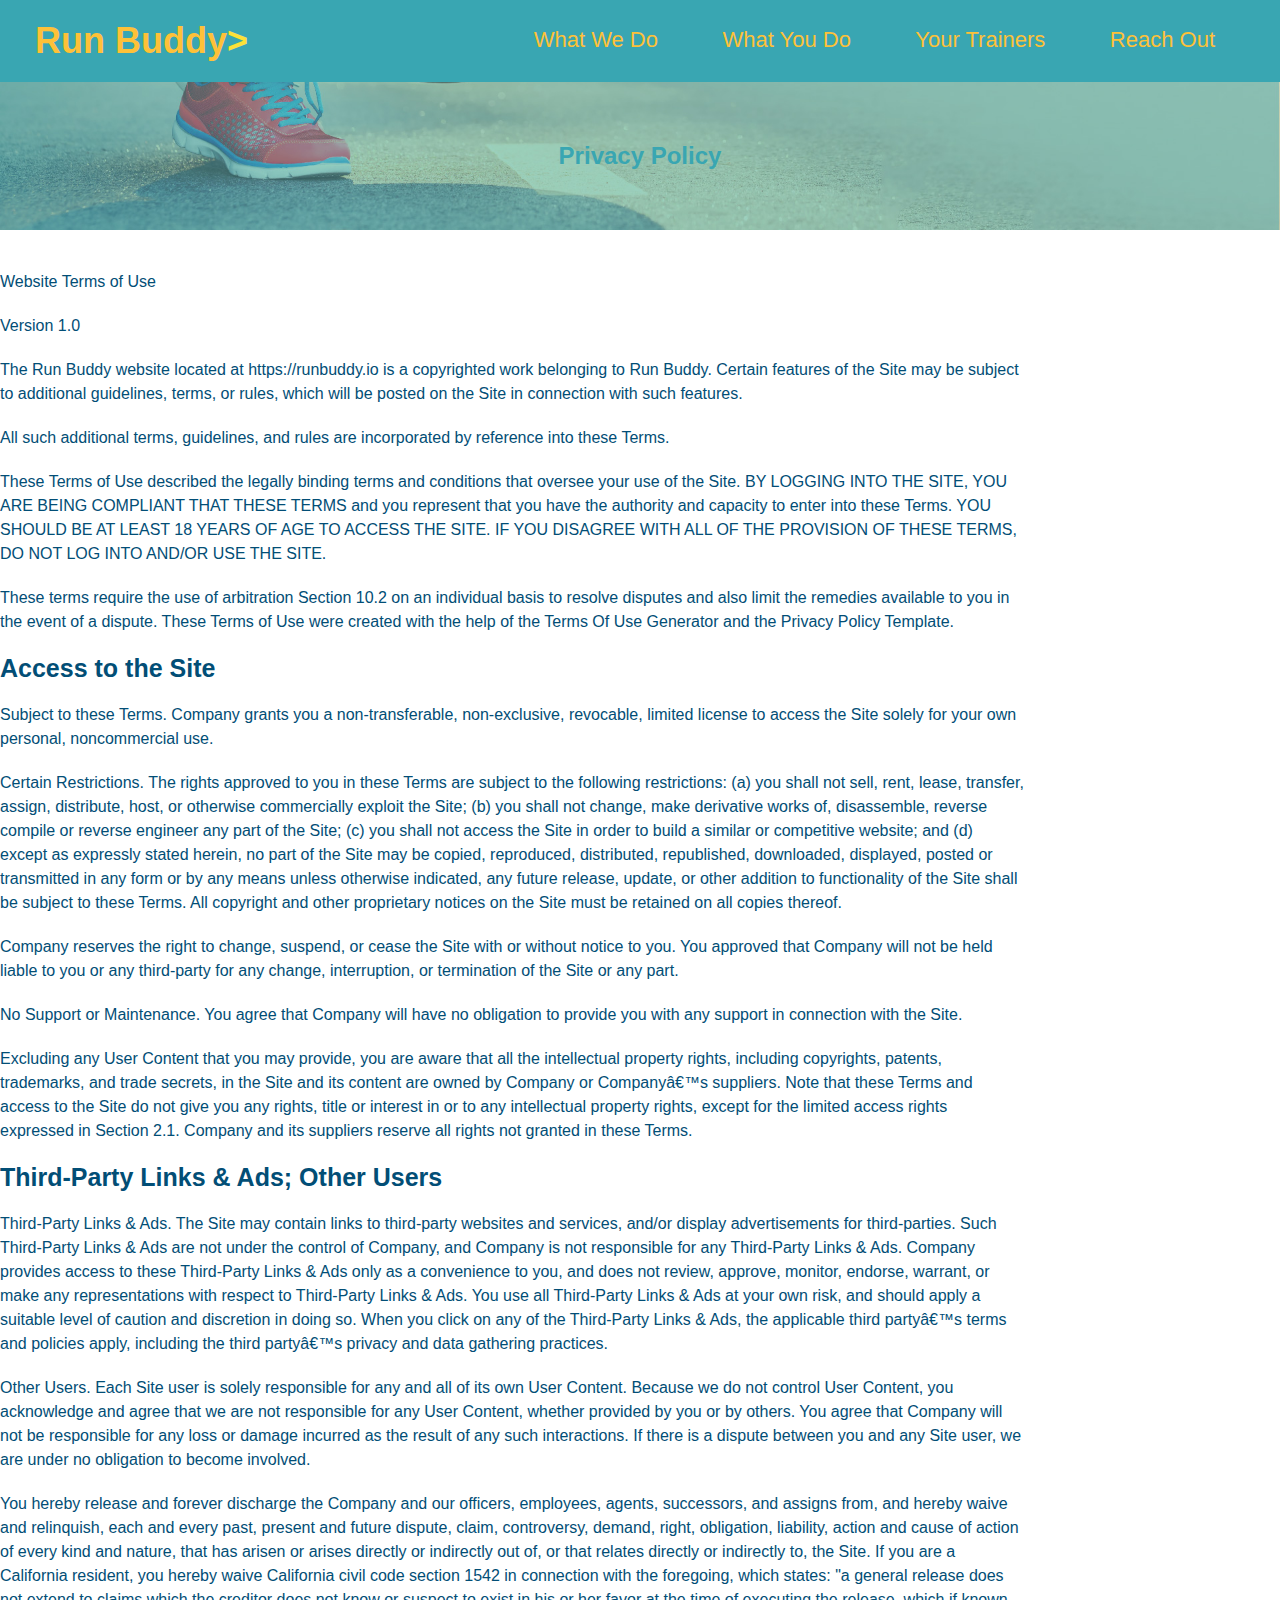
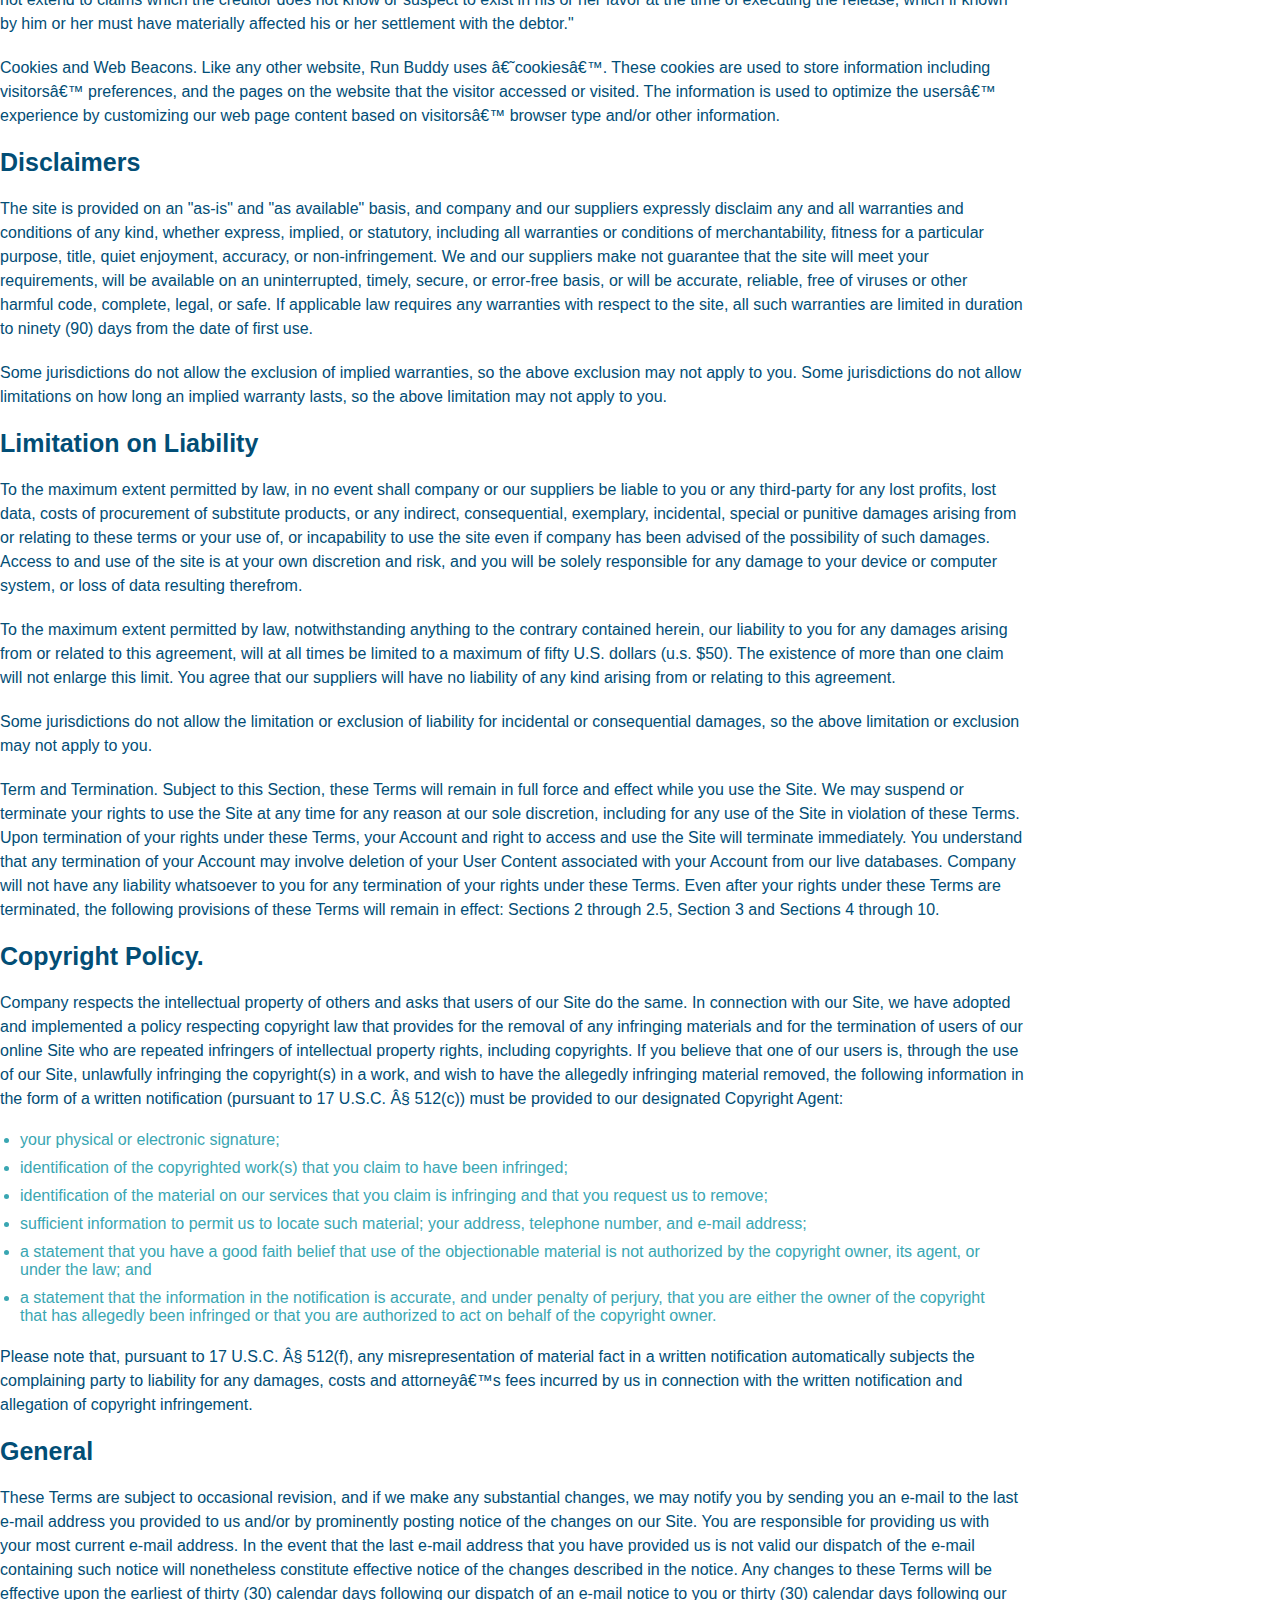
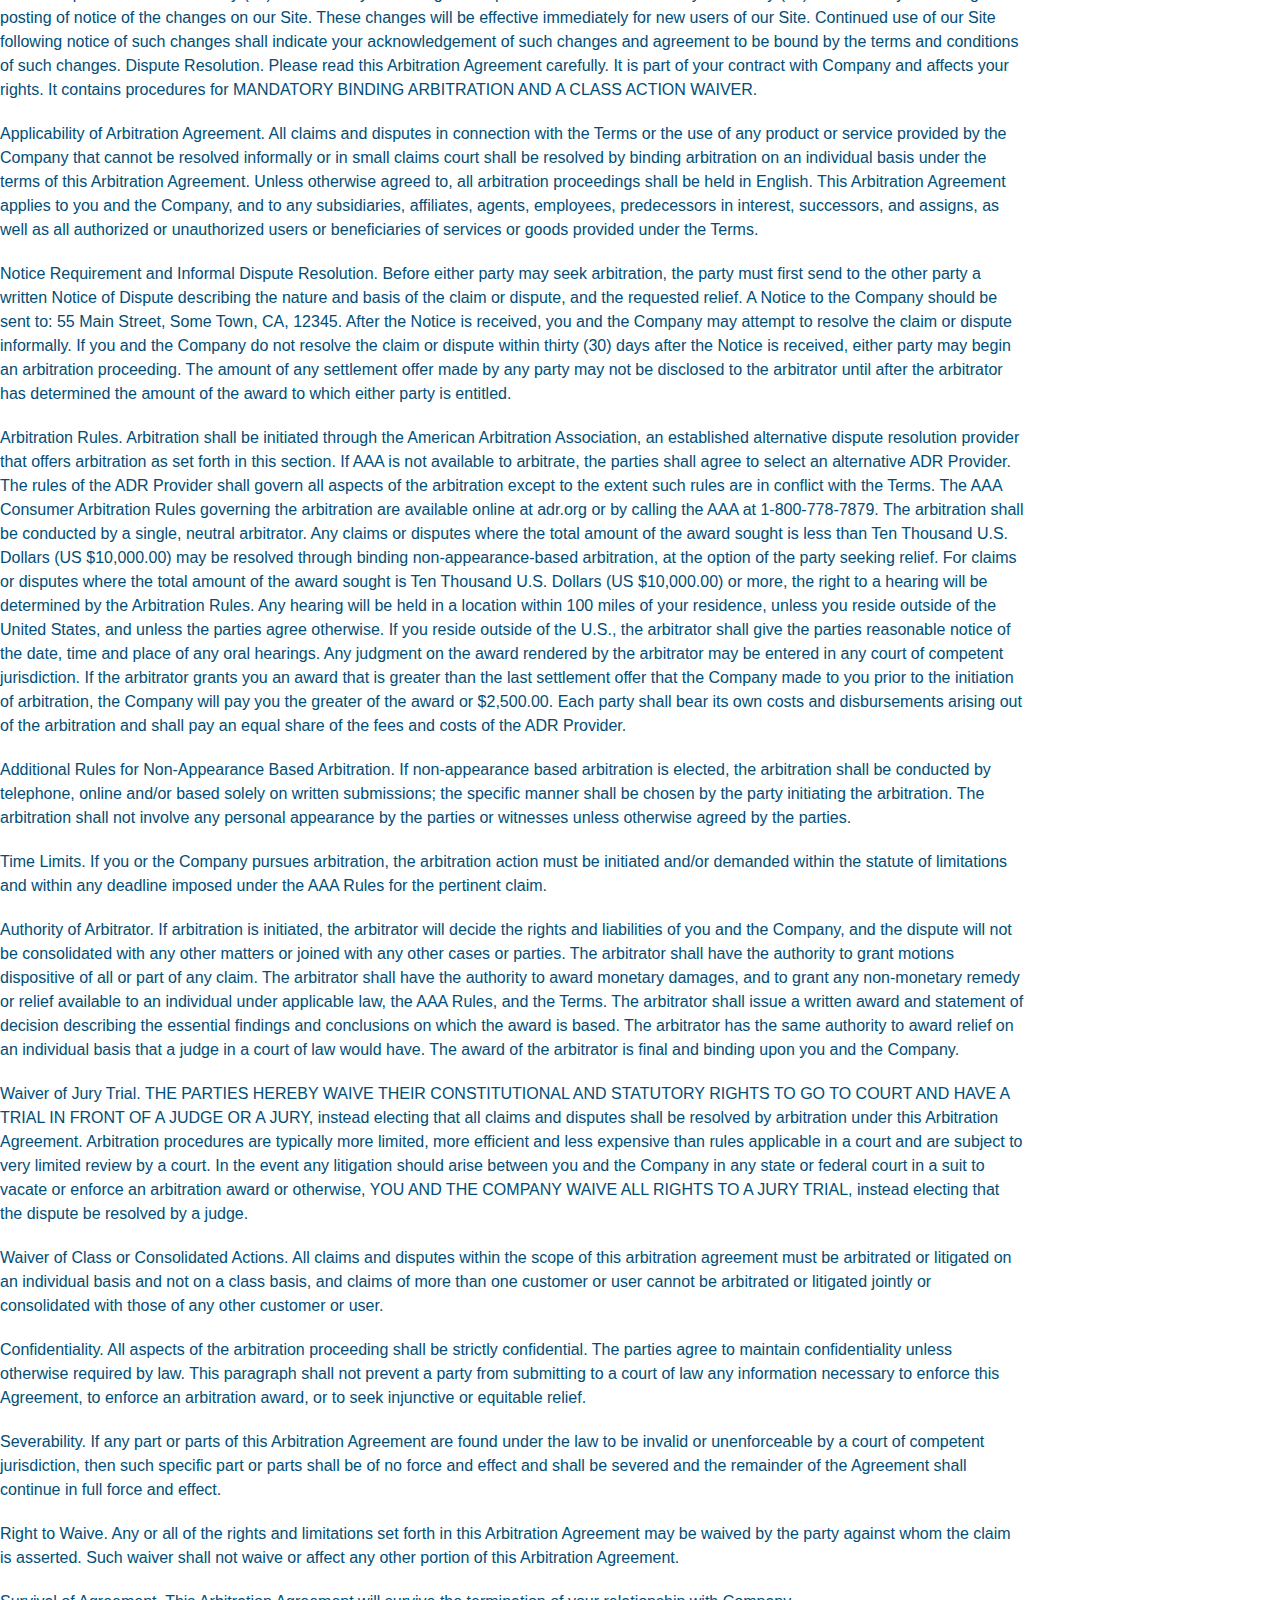
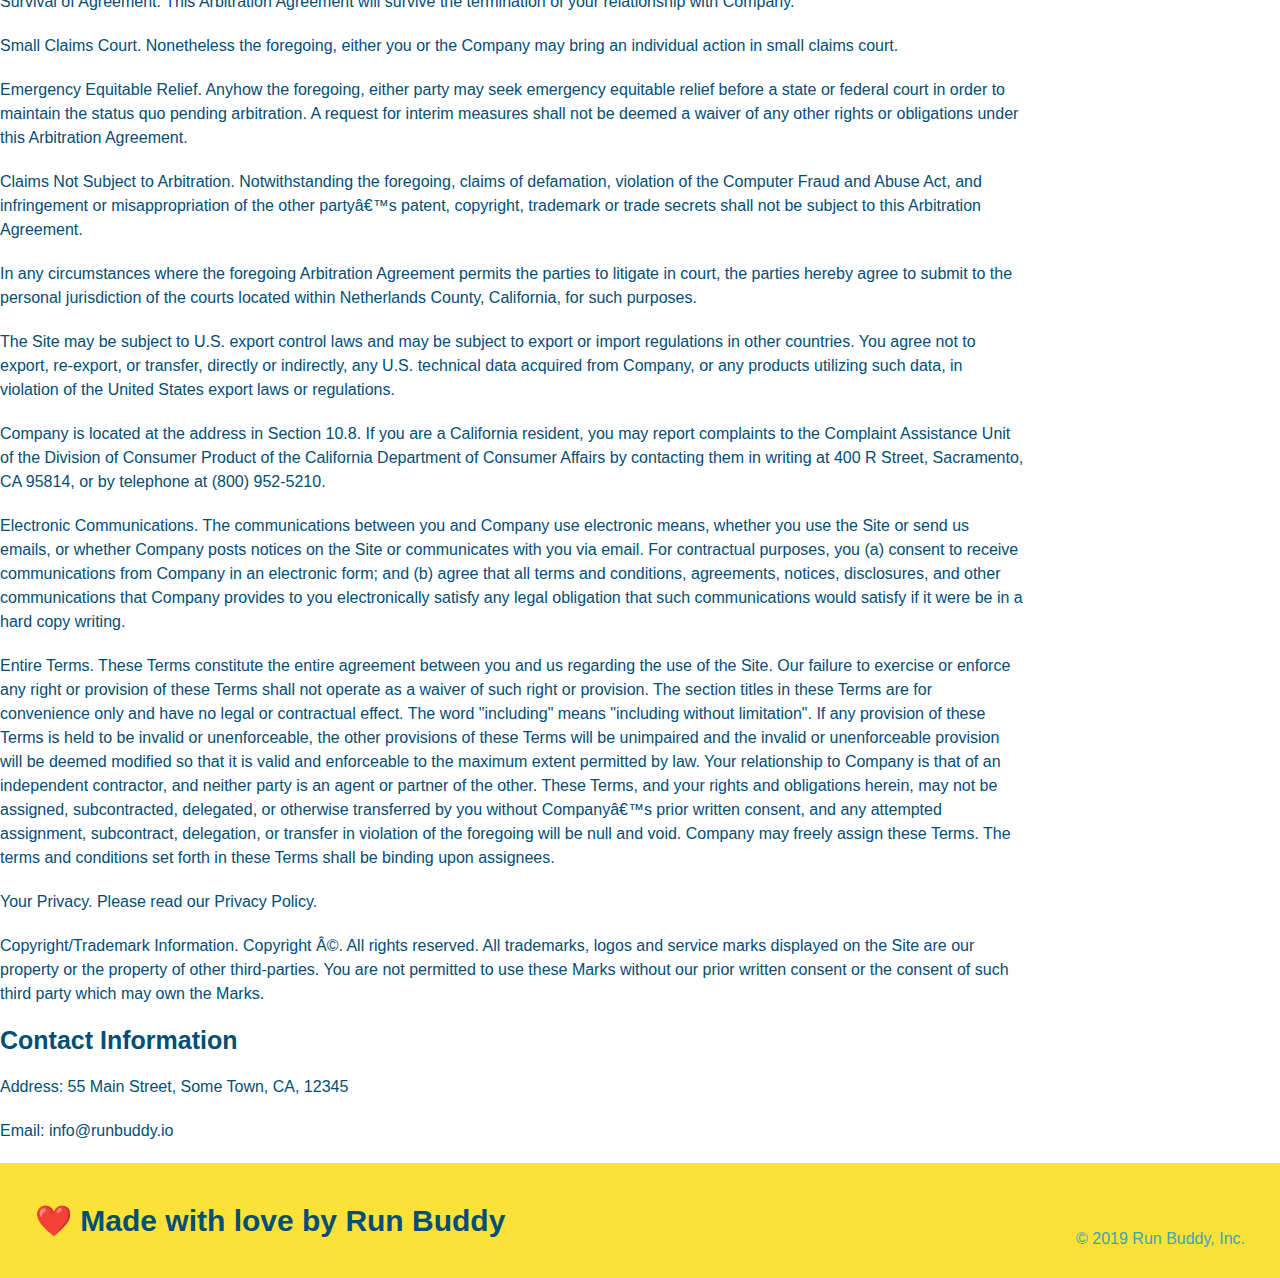
==== privacy-policy.html @ bbe98e86 "privacy policy" ====
<!DOCTYPE html>
<html lang="en">
    <head>
        <meta charset="UTF-8" />
        <title>Privacy Policy - Run Buddy</title>
        <link rel="stylesheet" href="./assets/css/style.css" />
        <link rel="stylesheet" href="./assets/css/secondary-style.css" />
    </head>
    <body>
        <header>
            <h1>
              <a href="./index.html#Run Buddy">Run Buddy</a>>
            </h1>
            <nav>
            <!-- Unordered list element -->
              <ul>
                <!-- list item element-->
                <li>
                    <!-- Anchor element-->
                    <a href="./index.html#what-we-do">What We Do</a>
                </li>
                <li>
                    <a href="./index.html#what-you-do">What You Do</a>
                </li>
                <li>
                    <a href="./index.html#your-trainers">Your Trainers</a>
                </li>
                <li>
                    <a href="./index.html#reach-out">Reach Out</a>
                </li>
              </ul>
            </nav>
          </header>
          <section class="hero">
              <h2 class="page-title">
                  Privacy Policy 
              </h2>
          </section>
            <article class="secondary-content">
                <p>
                    Website Terms of Use
                  </p>
            
                  <p>
                    Version 1.0
                  </p>
            
                  <p>
                    The Run Buddy website located at https://runbuddy.io is a copyrighted work belonging to Run Buddy. Certain
                    features of the Site may be subject to additional guidelines, terms, or rules, which will be posted on the Site
                    in connection with such features.
                  </p>
            
                  <p>
                    All such additional terms, guidelines, and rules are incorporated by reference into these Terms.
                  </p>
            
                  <p>
                    These Terms of Use described the legally binding terms and conditions that oversee your use of the Site. BY
                    LOGGING INTO THE SITE, YOU ARE BEING COMPLIANT THAT THESE TERMS and you represent that you have the authority
                    and capacity to enter into these Terms. YOU SHOULD BE AT LEAST 18 YEARS OF AGE TO ACCESS THE SITE. IF YOU
                    DISAGREE WITH ALL OF THE PROVISION OF THESE TERMS, DO NOT LOG INTO AND/OR USE THE SITE.
                  </p>
            
                  <p>
                    These terms require the use of arbitration Section 10.2 on an individual basis to resolve disputes and also
                    limit the remedies available to you in the event of a dispute. These Terms of Use were created with the help of
                    the Terms Of Use Generator and the Privacy Policy Template.
                  </p>
            
                  <h3>
                    Access to the Site
                  </h3>
            
                  <p>
                    Subject to these Terms. Company grants you a non-transferable, non-exclusive, revocable, limited license to
                    access the Site solely for your own personal, noncommercial use.
                  </p>
            
                  <p>
                    Certain Restrictions. The rights approved to you in these Terms are subject to the following restrictions: (a)
                    you shall not sell, rent, lease, transfer, assign, distribute, host, or otherwise commercially exploit the Site;
                    (b) you shall not change, make derivative works of, disassemble, reverse compile or reverse engineer any part of
                    the Site; (c) you shall not access the Site in order to build a similar or competitive website; and (d) except
                    as expressly stated herein, no part of the Site may be copied, reproduced, distributed, republished, downloaded,
                    displayed, posted or transmitted in any form or by any means unless otherwise indicated, any future release,
                    update, or other addition to functionality of the Site shall be subject to these Terms. All copyright and other
                    proprietary notices on the Site must be retained on all copies thereof.
                  </p>
            
                  <p>
                    Company reserves the right to change, suspend, or cease the Site with or without notice to you. You approved
                    that Company will not be held liable to you or any third-party for any change, interruption, or termination of
                    the Site or any part.
                  </p>
            
                  <p>
                    No Support or Maintenance. You agree that Company will have no obligation to provide you with any support in
                    connection with the Site.
                  </p>
            
                  <p>
                    Excluding any User Content that you may provide, you are aware that all the intellectual property rights,
                    including copyrights, patents, trademarks, and trade secrets, in the Site and its content are owned by Company
                    or Companyâ€™s suppliers. Note that these Terms and access to the Site do not give you any rights, title or
                    interest in or to any intellectual property rights, except for the limited access rights expressed in Section
                    2.1. Company and its suppliers reserve all rights not granted in these Terms.
                  </p>
            
                  <h3>
                    Third-Party Links & Ads; Other Users
                  </h3>
            
                  <p>
                    Third-Party Links & Ads. The Site may contain links to third-party websites and services, and/or display
                    advertisements for third-parties. Such Third-Party Links & Ads are not under the control of Company, and Company
                    is not responsible for any Third-Party Links & Ads. Company provides access to these Third-Party Links & Ads
                    only as a convenience to you, and does not review, approve, monitor, endorse, warrant, or make any
                    representations with respect to Third-Party Links & Ads. You use all Third-Party Links & Ads at your own risk,
                    and should apply a suitable level of caution and discretion in doing so. When you click on any of the
                    Third-Party Links & Ads, the applicable third partyâ€™s terms and policies apply, including the third partyâ€™s
                    privacy and data gathering practices.
                  </p>
            
                  <p>
                    Other Users. Each Site user is solely responsible for any and all of its own User Content. Because we do not
                    control User Content, you acknowledge and agree that we are not responsible for any User Content, whether
                    provided by you or by others. You agree that Company will not be responsible for any loss or damage incurred as
                    the result of any such interactions. If there is a dispute between you and any Site user, we are under no
                    obligation to become involved.
                  </p>
            
                  <p>
                    You hereby release and forever discharge the Company and our officers, employees, agents, successors, and
                    assigns from, and hereby waive and relinquish, each and every past, present and future dispute, claim,
                    controversy, demand, right, obligation, liability, action and cause of action of every kind and nature, that has
                    arisen or arises directly or indirectly out of, or that relates directly or indirectly to, the Site. If you are
                    a California resident, you hereby waive California civil code section 1542 in connection with the foregoing,
                    which states: "a general release does not extend to claims which the creditor does not know or suspect to exist
                    in his or her favor at the time of executing the release, which if known by him or her must have materially
                    affected his or her settlement with the debtor."
                  </p>
            
                  <p>
                    Cookies and Web Beacons. Like any other website, Run Buddy uses â€˜cookiesâ€™. These cookies are used to store
                    information including visitorsâ€™ preferences, and the pages on the website that the visitor accessed or visited.
                    The information is used to optimize the usersâ€™ experience by customizing our web page content based on visitorsâ€™
                    browser type and/or other information.
                  </p>
            
                  <h3>
                    Disclaimers
                  </h3>
            
                  <p>
                    The site is provided on an "as-is" and "as available" basis, and company and our suppliers expressly disclaim
                    any and all warranties and conditions of any kind, whether express, implied, or statutory, including all
                    warranties or conditions of merchantability, fitness for a particular purpose, title, quiet enjoyment, accuracy,
                    or non-infringement. We and our suppliers make not guarantee that the site will meet your requirements, will be
                    available on an uninterrupted, timely, secure, or error-free basis, or will be accurate, reliable, free of
                    viruses or other harmful code, complete, legal, or safe. If applicable law requires any warranties with respect
                    to the site, all such warranties are limited in duration to ninety (90) days from the date of first use.
                  </p>
            
                  <p>
                    Some jurisdictions do not allow the exclusion of implied warranties, so the above exclusion may not apply to
                    you. Some jurisdictions do not allow limitations on how long an implied warranty lasts, so the above limitation
                    may not apply to you.
                  </p>
            
                  <h3>
                    Limitation on Liability
                  </h3>
            
                  <p>
                    To the maximum extent permitted by law, in no event shall company or our suppliers be liable to you or any
                    third-party for any lost profits, lost data, costs of procurement of substitute products, or any indirect,
                    consequential, exemplary, incidental, special or punitive damages arising from or relating to these terms or
                    your use of, or incapability to use the site even if company has been advised of the possibility of such
                    damages. Access to and use of the site is at your own discretion and risk, and you will be solely responsible
                    for any damage to your device or computer system, or loss of data resulting therefrom.
                  </p>
            
                  <p>
                    To the maximum extent permitted by law, notwithstanding anything to the contrary contained herein, our liability
                    to you for any damages arising from or related to this agreement, will at all times be limited to a maximum of
                    fifty U.S. dollars (u.s. $50). The existence of more than one claim will not enlarge this limit. You agree that
                    our suppliers will have no liability of any kind arising from or relating to this agreement.
                  </p>
            
                  <p>
                    Some jurisdictions do not allow the limitation or exclusion of liability for incidental or consequential
                    damages, so the above limitation or exclusion may not apply to you.
                  </p>
            
                  <p>
                    Term and Termination. Subject to this Section, these Terms will remain in full force and effect while you use
                    the Site. We may suspend or terminate your rights to use the Site at any time for any reason at our sole
                    discretion, including for any use of the Site in violation of these Terms. Upon termination of your rights under
                    these Terms, your Account and right to access and use the Site will terminate immediately. You understand that
                    any termination of your Account may involve deletion of your User Content associated with your Account from our
                    live databases. Company will not have any liability whatsoever to you for any termination of your rights under
                    these Terms. Even after your rights under these Terms are terminated, the following provisions of these Terms
                    will remain in effect: Sections 2 through 2.5, Section 3 and Sections 4 through 10.
                  </p>
            
                  <h3>
                    Copyright Policy.
                  </h3>
            
                  <p>
                    Company respects the intellectual property of others and asks that users of our Site do the same. In connection
                    with our Site, we have adopted and implemented a policy respecting copyright law that provides for the removal
                    of any infringing materials and for the termination of users of our online Site who are repeated infringers of
                    intellectual property rights, including copyrights. If you believe that one of our users is, through the use of
                    our Site, unlawfully infringing the copyright(s) in a work, and wish to have the allegedly infringing material
                    removed, the following information in the form of a written notification (pursuant to 17 U.S.C. Â§ 512(c)) must
                    be provided to our designated Copyright Agent:
                  </p>
            
                  <ul>
                    <li>
                      your physical or electronic signature;
                    </li>
                    <li>
                      identification of the copyrighted work(s) that you claim to have been infringed;
                    </li>
                    <li>
                      identification of the material on our services that you claim is infringing and that you request us to remove;
                    </li>
                    <li>
                      sufficient information to permit us to locate such material; your address, telephone number, and e-mail
                      address;
                    </li>
                    <li>
                      a statement that you have a good faith belief that use of the objectionable material is not authorized by the
                      copyright owner, its agent, or under the law; and
                    </li>
                    <li>
                      a statement that the information in the notification is accurate, and under penalty of perjury, that you are
                      either the owner of the copyright that has allegedly been infringed or that you are authorized to act on
                      behalf of the copyright owner.
                    </li>
                  </ul>
            
                  <p>
                    Please note that, pursuant to 17 U.S.C. Â§ 512(f), any misrepresentation of material fact in a written
                    notification automatically subjects the complaining party to liability for any damages, costs and attorneyâ€™s
                    fees incurred by us in connection with the written notification and allegation of copyright infringement.
                  </p>
            
                  <h3>
                    General
                  </h3>
            
                  <p>
                    These Terms are subject to occasional revision, and if we make any substantial changes, we may notify you by
                    sending you an e-mail to the last e-mail address you provided to us and/or by prominently posting notice of the
                    changes on our Site. You are responsible for providing us with your most current e-mail address. In the event
                    that the last e-mail address that you have provided us is not valid our dispatch of the e-mail containing such
                    notice will nonetheless constitute effective notice of the changes described in the notice. Any changes to these
                    Terms will be effective upon the earliest of thirty (30) calendar days following our dispatch of an e-mail
                    notice to you or thirty (30) calendar days following our posting of notice of the changes on our Site. These
                    changes will be effective immediately for new users of our Site. Continued use of our Site following notice of
                    such changes shall indicate your acknowledgement of such changes and agreement to be bound by the terms and
                    conditions of such changes. Dispute Resolution. Please read this Arbitration Agreement carefully. It is part of
                    your contract with Company and affects your rights. It contains procedures for MANDATORY BINDING ARBITRATION AND
                    A CLASS ACTION WAIVER.
                  </p>
            
                  <p>
                    Applicability of Arbitration Agreement. All claims and disputes in connection with the Terms or the use of any
                    product or service provided by the Company that cannot be resolved informally or in small claims court shall be
                    resolved by binding arbitration on an individual basis under the terms of this Arbitration Agreement. Unless
                    otherwise agreed to, all arbitration proceedings shall be held in English. This Arbitration Agreement applies to
                    you and the Company, and to any subsidiaries, affiliates, agents, employees, predecessors in interest,
                    successors, and assigns, as well as all authorized or unauthorized users or beneficiaries of services or goods
                    provided under the Terms.
                  </p>
            
                  <p>
                    Notice Requirement and Informal Dispute Resolution. Before either party may seek arbitration, the party must
                    first send to the other party a written Notice of Dispute describing the nature and basis of the claim or
                    dispute, and the requested relief. A Notice to the Company should be sent to: 55 Main Street, Some Town, CA,
                    12345. After the Notice is received, you and the Company may attempt to resolve the claim or dispute informally.
                    If you and the Company do not resolve the claim or dispute within thirty (30) days after the Notice is received,
                    either party may begin an arbitration proceeding. The amount of any settlement offer made by any party may not
                    be disclosed to the arbitrator until after the arbitrator has determined the amount of the award to which either
                    party is entitled.
                  </p>
            
                  <p>
                    Arbitration Rules. Arbitration shall be initiated through the American Arbitration Association, an established
                    alternative dispute resolution provider that offers arbitration as set forth in this section. If AAA is not
                    available to arbitrate, the parties shall agree to select an alternative ADR Provider. The rules of the ADR
                    Provider shall govern all aspects of the arbitration except to the extent such rules are in conflict with the
                    Terms. The AAA Consumer Arbitration Rules governing the arbitration are available online at adr.org or by
                    calling the AAA at 1-800-778-7879. The arbitration shall be conducted by a single, neutral arbitrator. Any
                    claims or disputes where the total amount of the award sought is less than Ten Thousand U.S. Dollars (US
                    $10,000.00) may be resolved through binding non-appearance-based arbitration, at the option of the party seeking
                    relief. For claims or disputes where the total amount of the award sought is Ten Thousand U.S. Dollars (US
                    $10,000.00) or more, the right to a hearing will be determined by the Arbitration Rules. Any hearing will be
                    held in a location within 100 miles of your residence, unless you reside outside of the United States, and
                    unless the parties agree otherwise. If you reside outside of the U.S., the arbitrator shall give the parties
                    reasonable notice of the date, time and place of any oral hearings. Any judgment on the award rendered by the
                    arbitrator may be entered in any court of competent jurisdiction. If the arbitrator grants you an award that is
                    greater than the last settlement offer that the Company made to you prior to the initiation of arbitration, the
                    Company will pay you the greater of the award or $2,500.00. Each party shall bear its own costs and
                    disbursements arising out of the arbitration and shall pay an equal share of the fees and costs of the ADR
                    Provider.
                  </p>
            
                  <p>
                    Additional Rules for Non-Appearance Based Arbitration. If non-appearance based arbitration is elected, the
                    arbitration shall be conducted by telephone, online and/or based solely on written submissions; the specific
                    manner shall be chosen by the party initiating the arbitration. The arbitration shall not involve any personal
                    appearance by the parties or witnesses unless otherwise agreed by the parties.
                  </p>
            
                  <p>
                    Time Limits. If you or the Company pursues arbitration, the arbitration action must be initiated and/or demanded
                    within the statute of limitations and within any deadline imposed under the AAA Rules for the pertinent claim.
                  </p>
            
                  <p>
                    Authority of Arbitrator. If arbitration is initiated, the arbitrator will decide the rights and liabilities of
                    you and the Company, and the dispute will not be consolidated with any other matters or joined with any other
                    cases or parties. The arbitrator shall have the authority to grant motions dispositive of all or part of any
                    claim. The arbitrator shall have the authority to award monetary damages, and to grant any non-monetary remedy
                    or relief available to an individual under applicable law, the AAA Rules, and the Terms. The arbitrator shall
                    issue a written award and statement of decision describing the essential findings and conclusions on which the
                    award is based. The arbitrator has the same authority to award relief on an individual basis that a judge in a
                    court of law would have. The award of the arbitrator is final and binding upon you and the Company.
                  </p>
            
                  <p>
                    Waiver of Jury Trial. THE PARTIES HEREBY WAIVE THEIR CONSTITUTIONAL AND STATUTORY RIGHTS TO GO TO COURT AND HAVE
                    A TRIAL IN FRONT OF A JUDGE OR A JURY, instead electing that all claims and disputes shall be resolved by
                    arbitration under this Arbitration Agreement. Arbitration procedures are typically more limited, more efficient
                    and less expensive than rules applicable in a court and are subject to very limited review by a court. In the
                    event any litigation should arise between you and the Company in any state or federal court in a suit to vacate
                    or enforce an arbitration award or otherwise, YOU AND THE COMPANY WAIVE ALL RIGHTS TO A JURY TRIAL, instead
                    electing that the dispute be resolved by a judge.
                  </p>
            
                  <p>
                    Waiver of Class or Consolidated Actions. All claims and disputes within the scope of this arbitration agreement
                    must be arbitrated or litigated on an individual basis and not on a class basis, and claims of more than one
                    customer or user cannot be arbitrated or litigated jointly or consolidated with those of any other customer or
                    user.
                  </p>
            
                  <p>
                    Confidentiality. All aspects of the arbitration proceeding shall be strictly confidential. The parties agree to
                    maintain confidentiality unless otherwise required by law. This paragraph shall not prevent a party from
                    submitting to a court of law any information necessary to enforce this Agreement, to enforce an arbitration
                    award, or to seek injunctive or equitable relief.
                  </p>
            
                  <p>
                    Severability. If any part or parts of this Arbitration Agreement are found under the law to be invalid or
                    unenforceable by a court of competent jurisdiction, then such specific part or parts shall be of no force and
                    effect and shall be severed and the remainder of the Agreement shall continue in full force and effect.
                  </p>
            
                  <p>
                    Right to Waive. Any or all of the rights and limitations set forth in this Arbitration Agreement may be waived
                    by the party against whom the claim is asserted. Such waiver shall not waive or affect any other portion of this
                    Arbitration Agreement.
                  </p>
            
                  <p>
                    Survival of Agreement. This Arbitration Agreement will survive the termination of your relationship with
                    Company.
                  </p>
            
                  <p>
                    Small Claims Court. Nonetheless the foregoing, either you or the Company may bring an individual action in small
                    claims court.
                  </p>
            
                  <p>
                    Emergency Equitable Relief. Anyhow the foregoing, either party may seek emergency equitable relief before a
                    state or federal court in order to maintain the status quo pending arbitration. A request for interim measures
                    shall not be deemed a waiver of any other rights or obligations under this Arbitration Agreement.
                  </p>
            
                  <p>
                    Claims Not Subject to Arbitration. Notwithstanding the foregoing, claims of defamation, violation of the
                    Computer Fraud and Abuse Act, and infringement or misappropriation of the other partyâ€™s patent, copyright,
                    trademark or trade secrets shall not be subject to this Arbitration Agreement.
                  </p>
            
                  <p>
                    In any circumstances where the foregoing Arbitration Agreement permits the parties to litigate in court, the
                    parties hereby agree to submit to the personal jurisdiction of the courts located within Netherlands County,
                    California, for such purposes.
                  </p>
            
                  <p>
                    The Site may be subject to U.S. export control laws and may be subject to export or import regulations in other
                    countries. You agree not to export, re-export, or transfer, directly or indirectly, any U.S. technical data
                    acquired from Company, or any products utilizing such data, in violation of the United States export laws or
                    regulations.
                  </p>
            
                  <p>
                    Company is located at the address in Section 10.8. If you are a California resident, you may report complaints
                    to the Complaint Assistance Unit of the Division of Consumer Product of the California Department of Consumer
                    Affairs by contacting them in writing at 400 R Street, Sacramento, CA 95814, or by telephone at (800) 952-5210.
                  </p>
            
                  <p>
                    Electronic Communications. The communications between you and Company use electronic means, whether you use the
                    Site or send us emails, or whether Company posts notices on the Site or communicates with you via email. For
                    contractual purposes, you (a) consent to receive communications from Company in an electronic form; and (b)
                    agree that all terms and conditions, agreements, notices, disclosures, and other communications that Company
                    provides to you electronically satisfy any legal obligation that such communications would satisfy if it were be
                    in a hard copy writing.
                  </p>
            
                  <p>
                    Entire Terms. These Terms constitute the entire agreement between you and us regarding the use of the Site. Our
                    failure to exercise or enforce any right or provision of these Terms shall not operate as a waiver of such right
                    or provision. The section titles in these Terms are for convenience only and have no legal or contractual
                    effect. The word "including" means "including without limitation". If any provision of these Terms is held to be
                    invalid or unenforceable, the other provisions of these Terms will be unimpaired and the invalid or
                    unenforceable provision will be deemed modified so that it is valid and enforceable to the maximum extent
                    permitted by law. Your relationship to Company is that of an independent contractor, and neither party is an
                    agent or partner of the other. These Terms, and your rights and obligations herein, may not be assigned,
                    subcontracted, delegated, or otherwise transferred by you without Companyâ€™s prior written consent, and any
                    attempted assignment, subcontract, delegation, or transfer in violation of the foregoing will be null and void.
                    Company may freely assign these Terms. The terms and conditions set forth in these Terms shall be binding upon
                    assignees.
                  </p>
            
                  <p>
                    Your Privacy. Please read our Privacy Policy.
                  </p>
            
                  <p>
                    Copyright/Trademark Information. Copyright Â©. All rights reserved. All trademarks, logos and service marks
                    displayed on the Site are our property or the property of other third-parties. You are not permitted to use
                    these Marks without our prior written consent or the consent of such third party which may own the Marks.
                  </p>
            
                  <h3>
                    Contact Information
                  </h3>
            
                  <p>
                    Address: 55 Main Street, Some Town, CA, 12345
                  </p>
            
                  <p>
                    Email: info@runbuddy.io
                  </p>
            </article>
          <footer>
            <h2> ❤️ Made with love by Run Buddy</h2>
            <div>
                <br />
                &copy; 2019 Run Buddy, Inc.
            </div>
        </footer>
    </body>
</html>
---- assets/css/style.css ----
/* Apply Stykes to all <*> */
* {
margin: 0;
padding: 0;
box-sizing: border-box;
}

/* Apply styles to <body> */
body {
    font-family: Helvetica, Arial, Sans-serif;
    color: #39a6b2;
}

/* Apply Styles to <header> */
header {
    padding: 20px 35px;
    background-color: #39a6b2;
}

/* Apply Styles to <Header> <h1> */
header h1 {
    font-weight: bold;
    font-size: 36px;
    color: #fce138;
    margin: 0;
    display: inline;
}

/* Apply Stles to <Header> <a> */
header a {
    text-decoration: none;
    color: #fec138;
}

/* Apply Styles to <header> <nav> */
header nav {
    float: right;
    margin: 7px 0;
}

/* Apply Styles to <header> <nav> <ul> <li> */
header nav ul li {
    display: inline;
}

/* Apply Styles to <header> <nav> <ul> <li> <a> */
header nav ul li a {
    margin: 0 30px;
    font-weight: lighter;
    font-size: 22px;
}

/* Apply Styles to <footer> */
footer {
    background: #fce138;
    width: 100%;
    padding: 40px 35px;
}

/* Apply Styles to <footer> <h2> */
footer h2 {
    display: inline;
    color: #024e76;
    font-size: 30px;
    margin: 0;
}

/* Apply Styles to <footer> <div> */
footer div {
    float: right;
    line-height: 1.5;
    text-align: right;
}

/* Apply Styles to <footer> <a> */
footer a {
    color: #024e76;
}

/* Apply Styles to <section> */
section {
    padding: 60px;
}
/* Hero Style Start */

.hero {
    background-image: url("../images/hero-bg.jpg");
    height: 600px;
    background-size: cover;
    background-position: center;
    position:relative;
}

/* Apply to Hero Form */
.hero-form {
    border: 3px solid #024e76;
    background-color: #fce138;
    padding: 20px;
    width: 500px;
    color: #024e76;
    position: absolute;
    bottom: 120px;
    right: 140px;
}
.hero-form h3 {
    font-size: 24px;
    margin: 0;
}
.hero-form p {
    margin: 5px 0 15px 0;
}
.form-input {
    border: 1px solid #024e76;
    display: block;
    padding: 7px 15px;
    font-size: 16px;
    color: #024e76;
    width: 100%;
    margin-bottom: 15px;
}
.hero-form label {
    margin: 0 5 px;
}
.hero-form button {
    color: #fce138;
    background-color: #024e76;
    border: none;
    padding: 10px 20px;
    font-size: 16px;
}
/* Hero Style End */ 
/* Intro Styles */
.intro {
    text-align: center;

}

.intro p {
    line-height: 1.7;
    color: #39a6b2;
    width: 80%;
    font-size: 20px;
    margin: 0 auto;
}
/* Steps styles */
.steps {
    text-align: center;
    background: #fce138;
}

.section-title {
    font-size: 55px;
    color: #024e76;
    margin-bottom: 35px;
    padding: 0 100px 20px 100px;
    display: inline-block;
    border-bottom: 3px
}

.primary-border {
    border-color: #fce138;
}

.secondary-border {
    border-color: #39a6b2;
}

.steps div {
    margin-bottom: 80px;
}

.steps img {
    width: 15%;
    margin: 10px 0;
}

.steps h3 {
    color: #024e76;
    font-size: 46px;
    margin-top: 10px;
}

.steps p {
    color: #39a6b2;
    font-size: 23px;
}

.steps span {
    font-size: 38px;
}
.trainers {
    text-align: center;
}

.trainer {
    width: 900px;
    margin: 0 auto 30px auto;
    background: #024e76;
    color: #fce138;
    overflow: auto;
}

.trainer img {
    width: 35%;
    float: left;
}
.trainer-bio {
    padding: 35px;
    float: left;
    width: 65%;
}

.text-left {
    text-align:left;
}

.text-right {
    text-align:right;
}

.trainer-bio h3 {
    font-size: 32px;
    margin-bottom: 8px;
}

.trainer-bio h4 {
    font-weight: lighter;
    font-size: 26px;
    margin-bottom: 25px;
}

.trainer-bio p {
    font-size: 17px;
    line-height: 1.3;
}

.contact {
    background-color:#024e76;
}

/* REACH OUT STYLES START */
.contact {
    text-align: center;
    background:#024e76;
}
.contact h2 {
    color: #fce138;
}

.contact-info iframe {
    width: 400px;
    height: 400px;
}

.contact-info div {
    width: 410px;
    display: inline-block;
    vertical-align: top;
    text-align: left;
    margin: 30px 0 0 60px;
    color: white;
}

.contact-info h3 {
    color: #fce138;
    font-size: 32px;
}

.contact-info p, .contact-info address {
    margin: 20px 0;
    line-height: 1.5;
    font-size: 20px;
    font-style: normal;
}
.contact-info a {
    color:#fce138;
}

/* REACH OUT STYLES END */
---- assets/css/secondary-style.css ----
.hero {
    background-position: bottom;
    height: auto;
    text-align: center;
    margin-bottom: 40px;
}

#page-title {
 color: #fce138;
 display: inline;
 border-radius: 4px solid #fce138;
 padding: 0 80px 15px 80px;
 font-weight: normal;
 font-size: 42px;
 font-style: italic;
}

.secondary-content {
    width: 80%;
    margin: auto 2;
    color: #024e76;
}

.secondary-content h3 {
    font-size: 25px;
    margin: 20px 0;
}

.secondary-content p {
    font-size: 16px;
    line-height: 1.5;
    margin: 20px 0;
}

.secondary-content ul {
    margin: 15px 20px;
}

.secondary-content li {
    color: #39a6b2;
    margin: 10px 0;
}
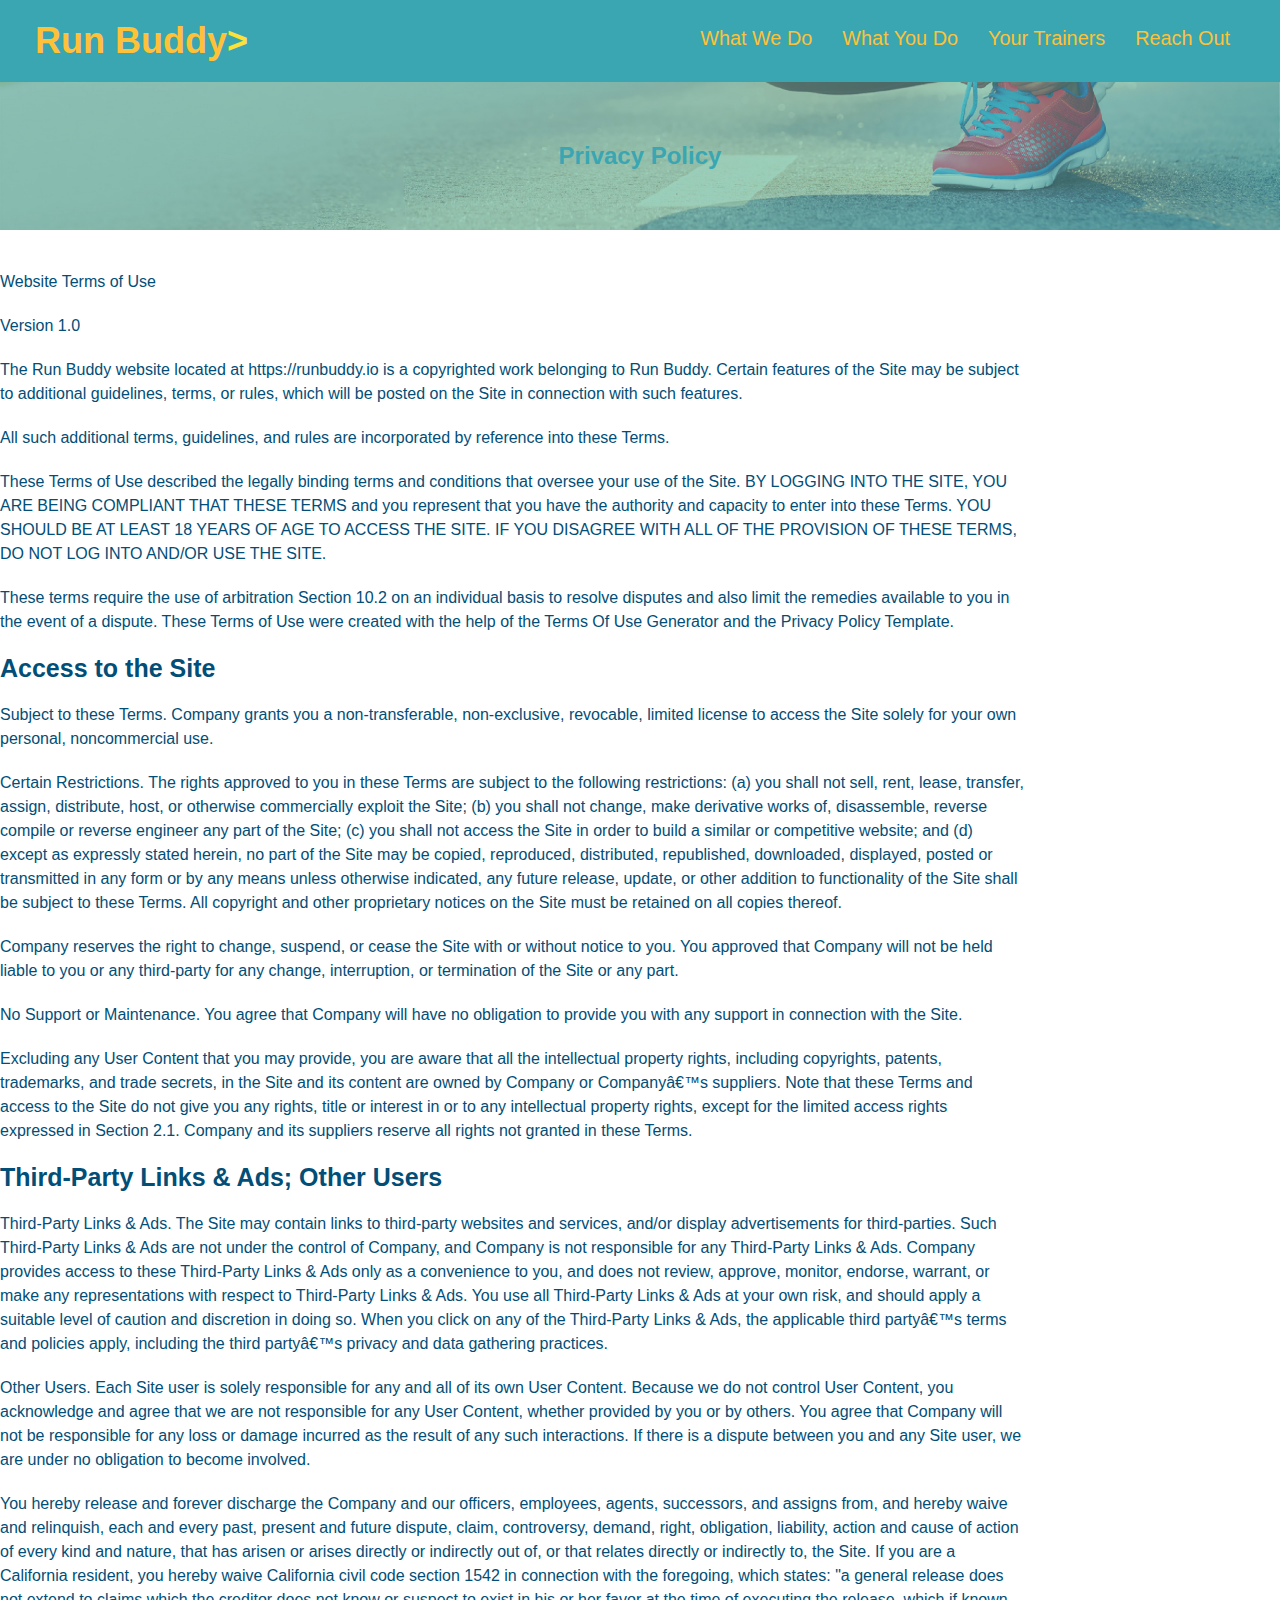
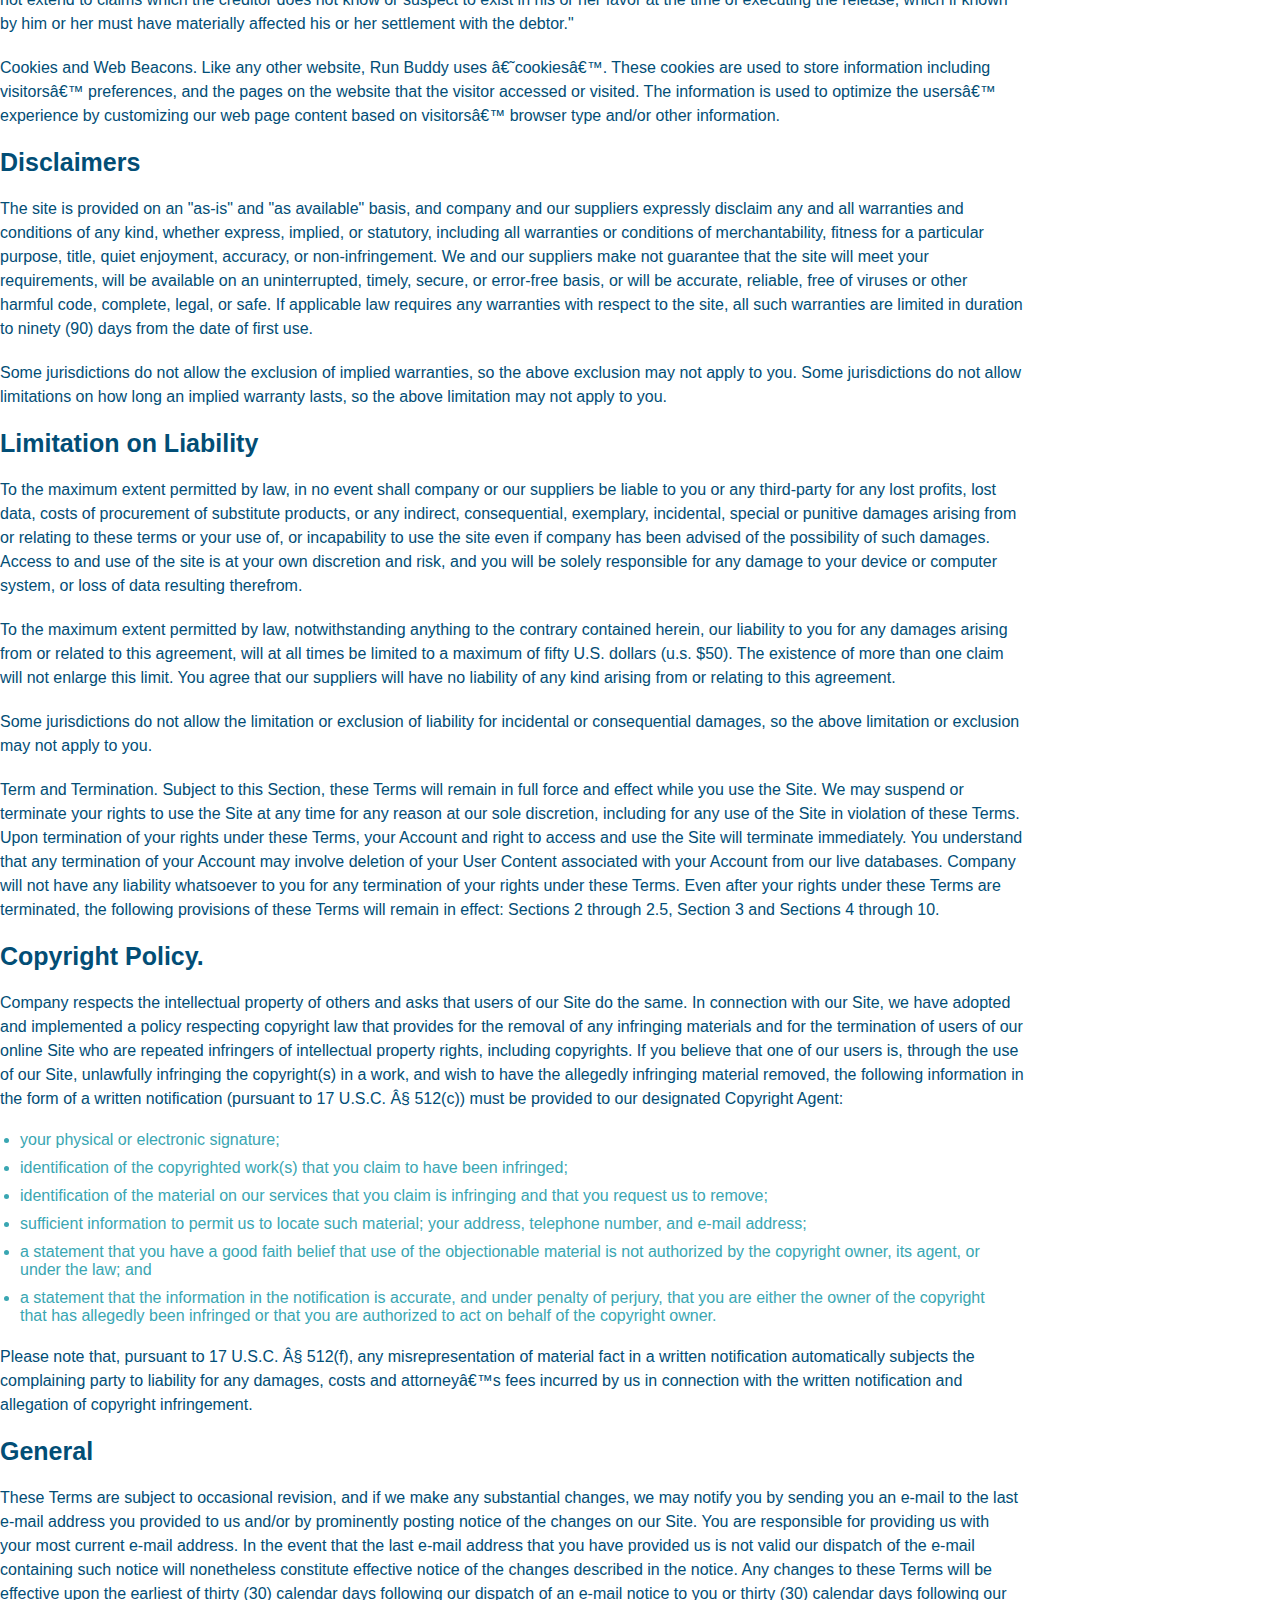
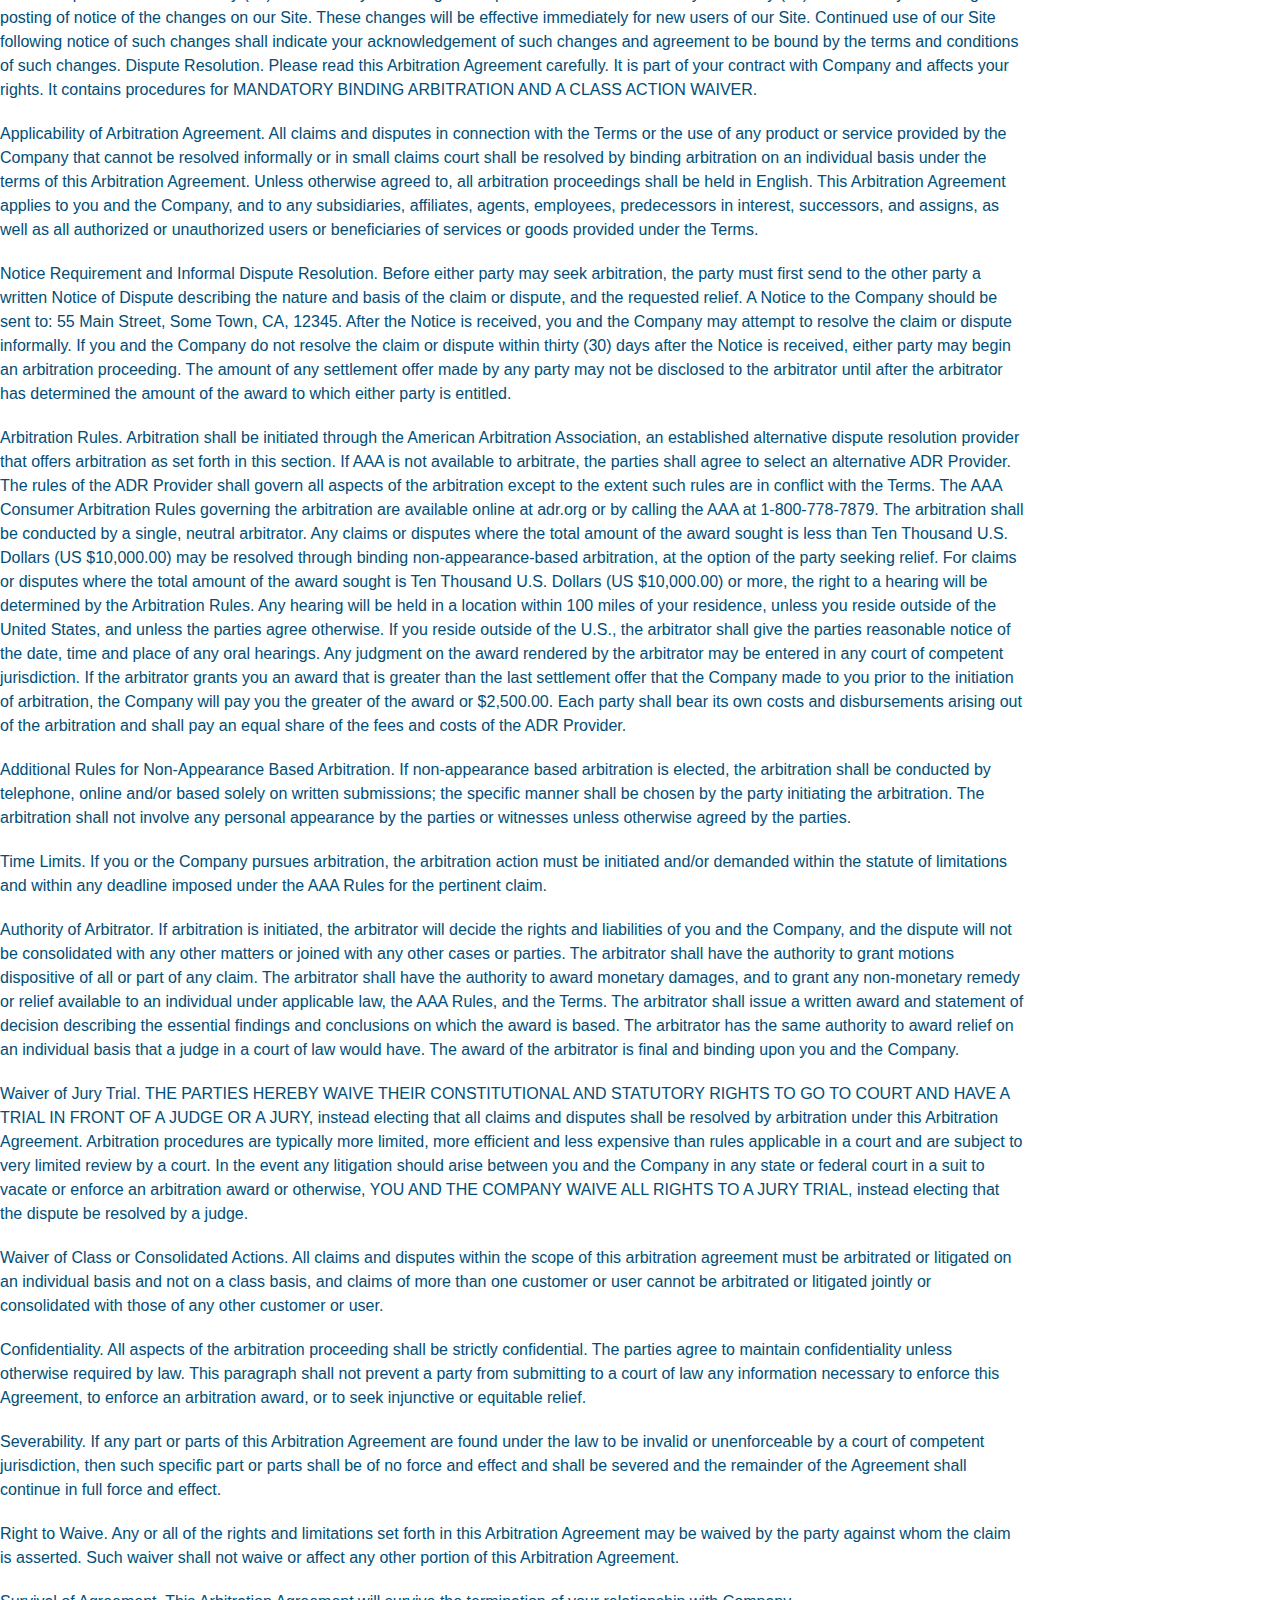
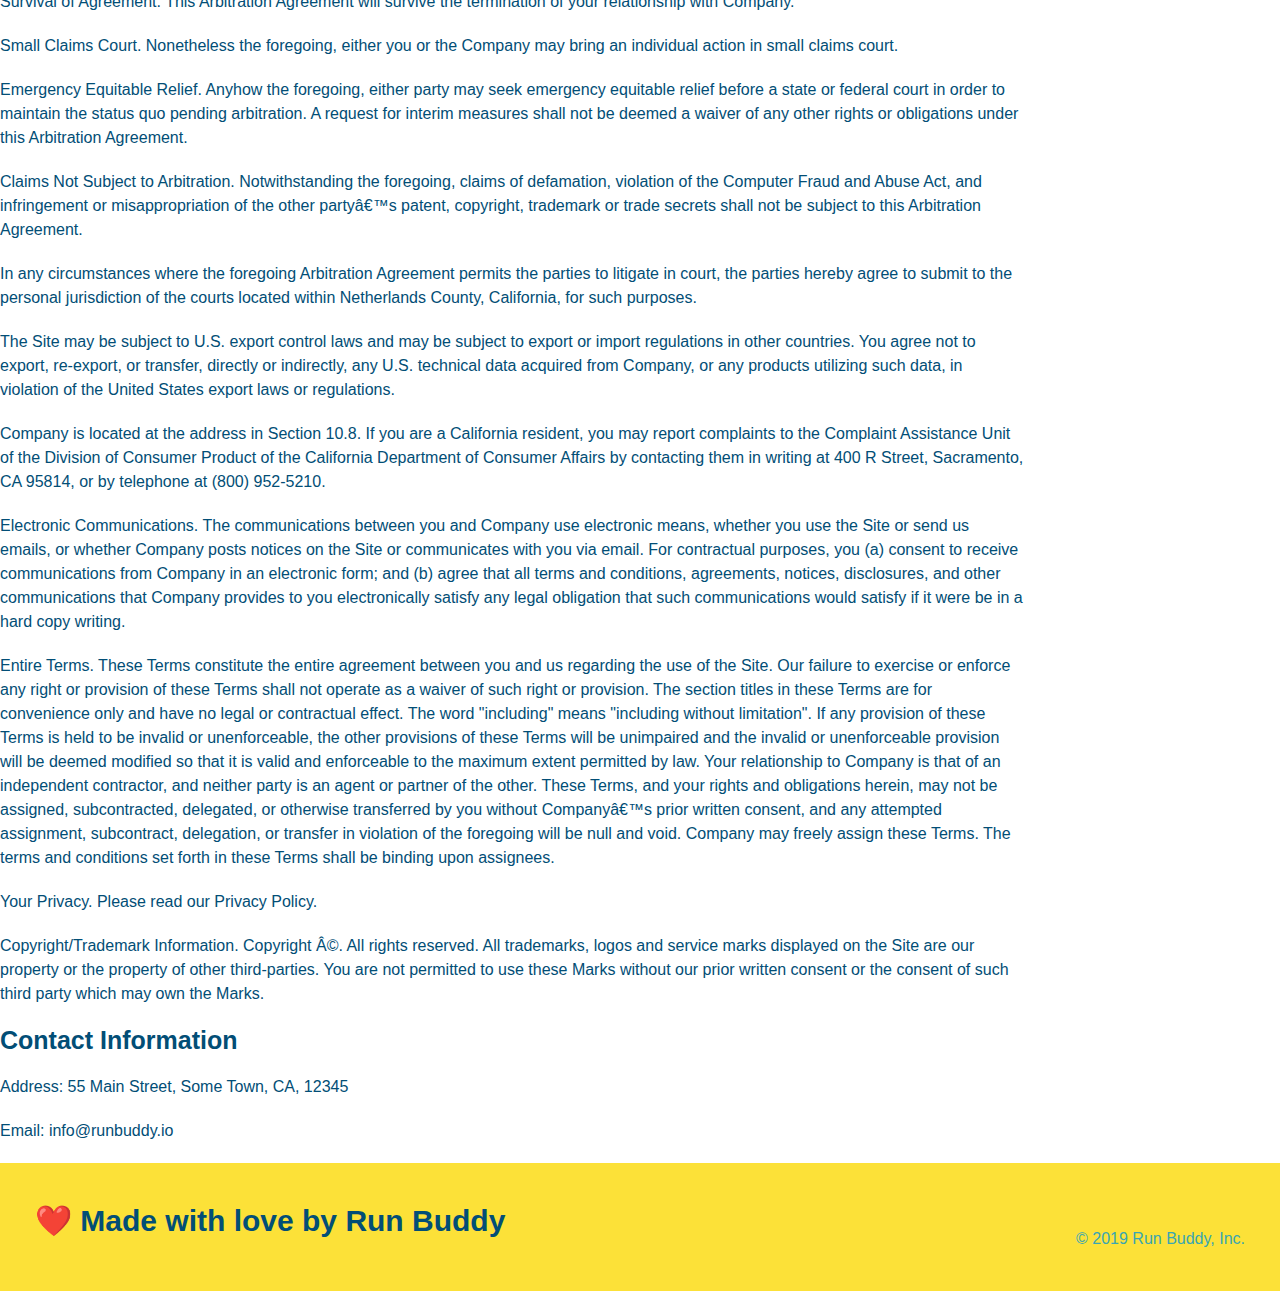
==== commit 42337103: "added media queries" ====
--- a/privacy-policy.html
+++ b/privacy-policy.html
@@ -1,15 +1,19 @@
 <!DOCTYPE html>
 <html lang="en">
-    <head>
-        <meta charset="UTF-8" />
-        <title>Privacy Policy - Run Buddy</title>
-        <link rel="stylesheet" href="./assets/css/style.css" />
-        <link rel="stylesheet" href="./assets/css/secondary-style.css" />
-    </head>
-    <body>
-        <header>
-            <h1>
-              <a href="./index.html#Run Buddy">Run Buddy</a>>
+
+<head>
+    <meta charset="UTF-8" />
+    <meta name="viewport" content="width=device-width, initial-scale=1.o" />
+    <title>Privacy Policy - Run Buddy</title>
+    <link rel="stylesheet" href="./assets/css/style.css" />
+    <link rel="stylesheet" href="./assets/css/secondary-style.css" />
+    
+</head>
+
+<body>
+    <header>
+      <h1>
+        <a href="./index.html#Run Buddy">Run Buddy</a>>
             </h1>
             <nav>
             <!-- Unordered list element -->
@@ -30,52 +34,52 @@
                 </li>
               </ul>
             </nav>
-          </header>
-          <section class="hero">
-              <h2 class="page-title">
+    </header>
+      <section class="hero">
+          <h2 class="page-title">
                   Privacy Policy 
-              </h2>
-          </section>
+          </h2>
+      </section>
             <article class="secondary-content">
                 <p>
                     Website Terms of Use
-                  </p>
-            
-                  <p>
+                </p>
+            
+                <p>
                     Version 1.0
-                  </p>
-            
-                  <p>
+                </p>
+            
+                <p>
                     The Run Buddy website located at https://runbuddy.io is a copyrighted work belonging to Run Buddy. Certain
                     features of the Site may be subject to additional guidelines, terms, or rules, which will be posted on the Site
                     in connection with such features.
-                  </p>
-            
-                  <p>
+                </p>
+            
+                <p>
                     All such additional terms, guidelines, and rules are incorporated by reference into these Terms.
-                  </p>
-            
-                  <p>
+                </p>
+            
+                <p>
                     These Terms of Use described the legally binding terms and conditions that oversee your use of the Site. BY
                     LOGGING INTO THE SITE, YOU ARE BEING COMPLIANT THAT THESE TERMS and you represent that you have the authority
                     and capacity to enter into these Terms. YOU SHOULD BE AT LEAST 18 YEARS OF AGE TO ACCESS THE SITE. IF YOU
                     DISAGREE WITH ALL OF THE PROVISION OF THESE TERMS, DO NOT LOG INTO AND/OR USE THE SITE.
-                  </p>
-            
-                  <p>
+                </p>
+            
+                <p>
                     These terms require the use of arbitration Section 10.2 on an individual basis to resolve disputes and also
                     limit the remedies available to you in the event of a dispute. These Terms of Use were created with the help of
                     the Terms Of Use Generator and the Privacy Policy Template.
-                  </p>
-            
-                  <h3>
+                </p>
+            
+                <h3>
                     Access to the Site
-                  </h3>
-            
-                  <p>
+                </h3>
+            
+                <p>
                     Subject to these Terms. Company grants you a non-transferable, non-exclusive, revocable, limited license to
                     access the Site solely for your own personal, noncommercial use.
-                  </p>
+                </p>
             
                   <p>
                     Certain Restrictions. The rights approved to you in these Terms are subject to the following restrictions: (a)
--- a/assets/css/style.css
+++ b/assets/css/style.css
@@ -15,6 +15,9 @@
 header {
     padding: 20px 35px;
     background-color: #39a6b2;
+    display: flex;
+    justify-content: space-between;
+    flex-wrap: wrap;
 }
 
 /* Apply Styles to <Header> <h1> */
@@ -23,7 +26,6 @@
     font-size: 36px;
     color: #fce138;
     margin: 0;
-    display: inline;
 }
 
 /* Apply Stles to <Header> <a> */
@@ -34,20 +36,22 @@
 
 /* Apply Styles to <header> <nav> */
 header nav {
-    float: right;
     margin: 7px 0;
 }
 
-/* Apply Styles to <header> <nav> <ul> <li> */
-header nav ul li {
-    display: inline;
-}
-
+/* APply Styles to header nav ul */
+header nav ul {
+    display: flex;
+    flex-wrap: wrap;
+    justify-content: space-between;
+    align-items: center;
+    list-style: none;
+}
 /* Apply Styles to <header> <nav> <ul> <li> <a> */
 header nav ul li a {
-    margin: 0 30px;
+    padding: 10px 15px;
     font-weight: lighter;
-    font-size: 22px;
+    font-size: 1.55vw;
 }
 
 /* Apply Styles to <footer> */
@@ -55,11 +59,13 @@
     background: #fce138;
     width: 100%;
     padding: 40px 35px;
+    display: flex;
+    justify-content: space-between;
+    flex-wrap: wrap;
 }
 
 /* Apply Styles to <footer> <h2> */
 footer h2 {
-    display: inline;
     color: #024e76;
     font-size: 30px;
     margin: 0;
@@ -67,7 +73,6 @@
 
 /* Apply Styles to <footer> <div> */
 footer div {
-    float: right;
     line-height: 1.5;
     text-align: right;
 }
@@ -85,23 +90,39 @@
 
 .hero {
     background-image: url("../images/hero-bg.jpg");
-    height: 600px;
     background-size: cover;
     background-position: center;
-    position:relative;
-}
-
+    display: flex;
+    justify-content: center;
+    flex-wrap: wrap;
+    align-items: flex-start;
+}
+
+/* Apply to hero cta */
+.hero-cta {
+    width: 35%;
+    text-align: right;
+    margin: 3.5%;
+    color: #fff;
+    font-size: 18px;
+    line-height: 1.2;
+}
+
+.hero-cta h2 {
+    font-style: italic;
+    font-size: 55px;
+    color: #fce138;
+}
 /* Apply to Hero Form */
 .hero-form {
     border: 3px solid #024e76;
     background-color: #fce138;
     padding: 20px;
-    width: 500px;
-    color: #024e76;
-    position: absolute;
-    bottom: 120px;
-    right: 140px;
-}
+    color: #024e76;
+    width: 40%;
+    margin: 3.5%;
+}
+
 .hero-form h3 {
     font-size: 24px;
     margin: 0;
@@ -119,7 +140,7 @@
     margin-bottom: 15px;
 }
 .hero-form label {
-    margin: 0 5 px;
+    margin: 0 5px;
 }
 .hero-form button {
     color: #fce138;
@@ -129,118 +150,122 @@
     font-size: 16px;
 }
 /* Hero Style End */ 
+
+.section-title {
+    font-size: 48px;
+    color: #024e76;
+    border-bottom: 3px solid;
+    padding-bottom: 20px;
+    text-align: center;
+    margin: 0 auto 35px auto;
+    width: 50%;
+}
+
+.primary-border {
+    border-color: #fce138;
+}
+
+.secondary-border {
+    border-color: #39a6b2;
+}
 /* Intro Styles */
-.intro {
-    text-align: center;
-
-}
-
 .intro p {
     line-height: 1.7;
     color: #39a6b2;
     width: 80%;
     font-size: 20px;
     margin: 0 auto;
+    text-align: center;
 }
 /* Steps styles */
-.steps {
-    text-align: center;
-    background: #fce138;
-}
-
-.section-title {
-    font-size: 55px;
-    color: #024e76;
-    margin-bottom: 35px;
-    padding: 0 100px 20px 100px;
-    display: inline-block;
-    border-bottom: 3px
-}
-
-.primary-border {
-    border-color: #fce138;
-}
-
-.secondary-border {
-    border-color: #39a6b2;
-}
-
-.steps div {
-    margin-bottom: 80px;
-}
-
-.steps img {
-    width: 15%;
-    margin: 10px 0;
-}
-
-.steps h3 {
+
+.step {
+    margin: 50px auto;
+    padding-bottom: 50px;
+    width: 80%;
+    border-bottom: 1px solid #39a6b2;
+    display: flex;
+    flex-wrap: wrap;
+    align-items: center;
+    justify-content: space-between;
+}
+
+.step h3 {
     color: #024e76;
     font-size: 46px;
-    margin-top: 10px;
-}
-
-.steps p {
+    flex: 1 30%;
+}
+
+.step-text p {
     color: #39a6b2;
-    font-size: 23px;
-}
-
-.steps span {
-    font-size: 38px;
-}
+    font-size: 18px;
+}
+
+.step-text h4 {
+    font-size: 26px;
+    line-height: 1.5;
+    color:#024e76;
+}
+
+.step-info {
+    flex: 2 70%;
+    display: flex;
+    flex-wrap: wrap;
+    align-items: center;
+}
+
+.step-img {
+    flex: 1 12%;
+    margin-right: 20px;
+}
+
+.step-img img {
+    max-width: 100%;
+}
+
+.step-flex {
+    flex: 12;
+}
+
+/* meet the trainers start */
 .trainers {
-    text-align: center;
-}
-
+    width: 100%;
+    margin: 0 auto;
+    display: flex;
+    flex-wrap: wrap;
+    justify-content: space-around;
+}
 .trainer {
-    width: 900px;
-    margin: 0 auto 30px auto;
+    margin: 20px;
     background: #024e76;
     color: #fce138;
-    overflow: auto;
+    flex: 1;
 }
 
 .trainer img {
-    width: 35%;
-    float: left;
+    width: 100%;
 }
 .trainer-bio {
-    padding: 35px;
-    float: left;
-    width: 65%;
-}
-
-.text-left {
-    text-align:left;
-}
-
-.text-right {
-    text-align:right;
+    padding: 25px;
+    line-height: 1.3;
 }
 
 .trainer-bio h3 {
-    font-size: 32px;
-    margin-bottom: 8px;
+    font-size: 28px;
 }
 
 .trainer-bio h4 {
     font-weight: lighter;
-    font-size: 26px;
-    margin-bottom: 25px;
+    font-size: 22px;
+    margin-bottom: 15px;
 }
 
 .trainer-bio p {
     font-size: 17px;
-    line-height: 1.3;
-}
-
-.contact {
-    background-color:#024e76;
 }
 
 /* REACH OUT STYLES START */
 .contact {
-    text-align: center;
     background:#024e76;
 }
 .contact h2 {
@@ -248,16 +273,10 @@
 }
 
 .contact-info iframe {
-    width: 400px;
     height: 400px;
 }
 
 .contact-info div {
-    width: 410px;
-    display: inline-block;
-    vertical-align: top;
-    text-align: left;
-    margin: 30px 0 0 60px;
     color: white;
 }
 
@@ -266,14 +285,75 @@
     font-size: 32px;
 }
 
-.contact-info p, .contact-info address {
+.contact-info p, 
+.contact-info address {
     margin: 20px 0;
     line-height: 1.5;
-    font-size: 20px;
+    font-size: 16px;
     font-style: normal;
 }
 .contact-info a {
     color:#fce138;
 }
 
-/* REACH OUT STYLES END */+.contact-info {
+    display: flex;
+    justify-content: space-between;
+    flex-wrap: wrap;
+}
+
+.contact-info > * {
+    flex: 1;
+    margin: 15px;
+}
+
+.contact-form input, .contact-form textarea {
+    border: 1px solid #024e76;
+    display: block;
+    padding: 7px 15px;
+    font-size: 16px;
+    color: #024e76;
+    width: 100%;
+    margin-bottom: 15px;
+    margin-top: 5px;
+}
+.contact-form button{
+    width: 100%;
+    border: none;
+    background: #fce138;
+    color:#024e76;
+    text-align: center;
+    padding: 15px 0;
+    font-size: 16px;
+}
+
+
+.flex-row {
+    display: flex;
+}
+
+/* REACH OUT STYLES END */
+
+/* media queries start */
+/* MEDIA QUERY FOR SMALLER DESKTOP SCREENS AND SMALLER */
+@media screen and (max-width: 980px) {
+    header h1 a {
+        /* this will be applied on any screen smaller than 980px */
+        
+    }
+}
+/* MEDIA QUERY FOR TABLETS AND SMALLER*/
+@media screen and (max-width: 768px){
+    header h1 {
+        /* this will be applied on any screen between 768px and 575px */
+        
+    }
+}
+/* MEDIA QUERY FOR MOBILE PHONES AND SMALLER*/
+@media screen and (max-width: 575px){
+    header h1 {
+        /* this will be applied on any screen smaller than 575px */
+        
+    }
+    
+}--- a/assets/css/secondary-style.css
+++ b/assets/css/secondary-style.css
@@ -7,7 +7,7 @@
 
 #page-title {
  color: #fce138;
- display: inline;
+ display: inline-block;
  border-radius: 4px solid #fce138;
  padding: 0 80px 15px 80px;
  font-weight: normal;
